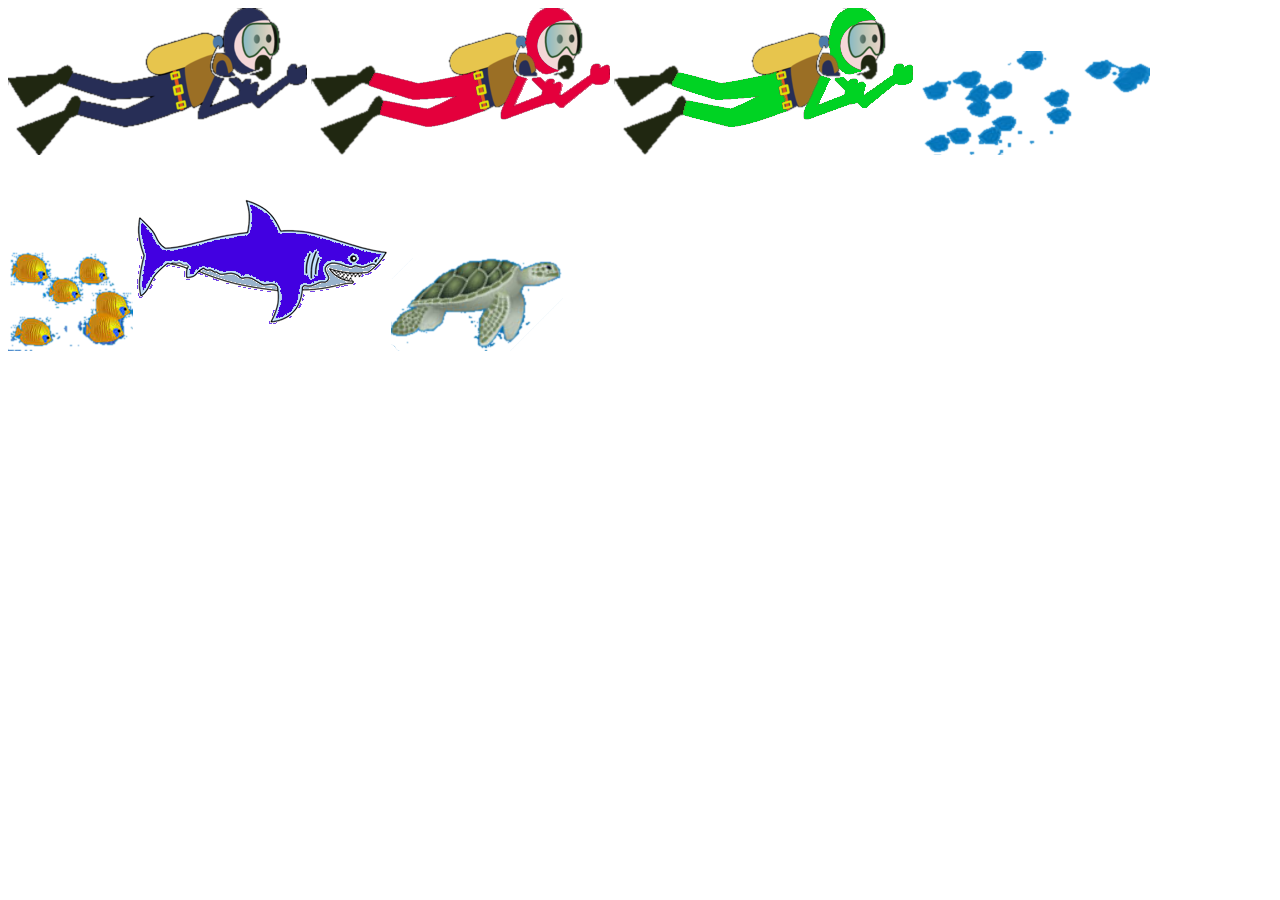
==== index.html @ 4814d962 "tao index.html" ====
<!DOCTYPE html>
<html lang="vi">
<head>
    <meta charset="UTF-8">
    <meta name="viewport" content="width=device-width, initial-scale=1.0">
    <title></title>
    <img id="men1" src="diver1.png" alt="người 1">
    <img id="men2" src="diver2.png" alt="người 2">
    <img id="men3" src="diver3.png" alt="người 3"> 
    <img id="faintSchool" src="faintSchool.png" alt="bầy cá ngất xỉu">
    <img id="goldFishSchool" src="goldFishSchool.png" alt="bầy cá vàng">
    <img id="shark" src="shark.png" alt="cá mập">
    <img id="turtle" src="turtle.png" alt="rùa">


</head>
<body>
    
</body>
</html>
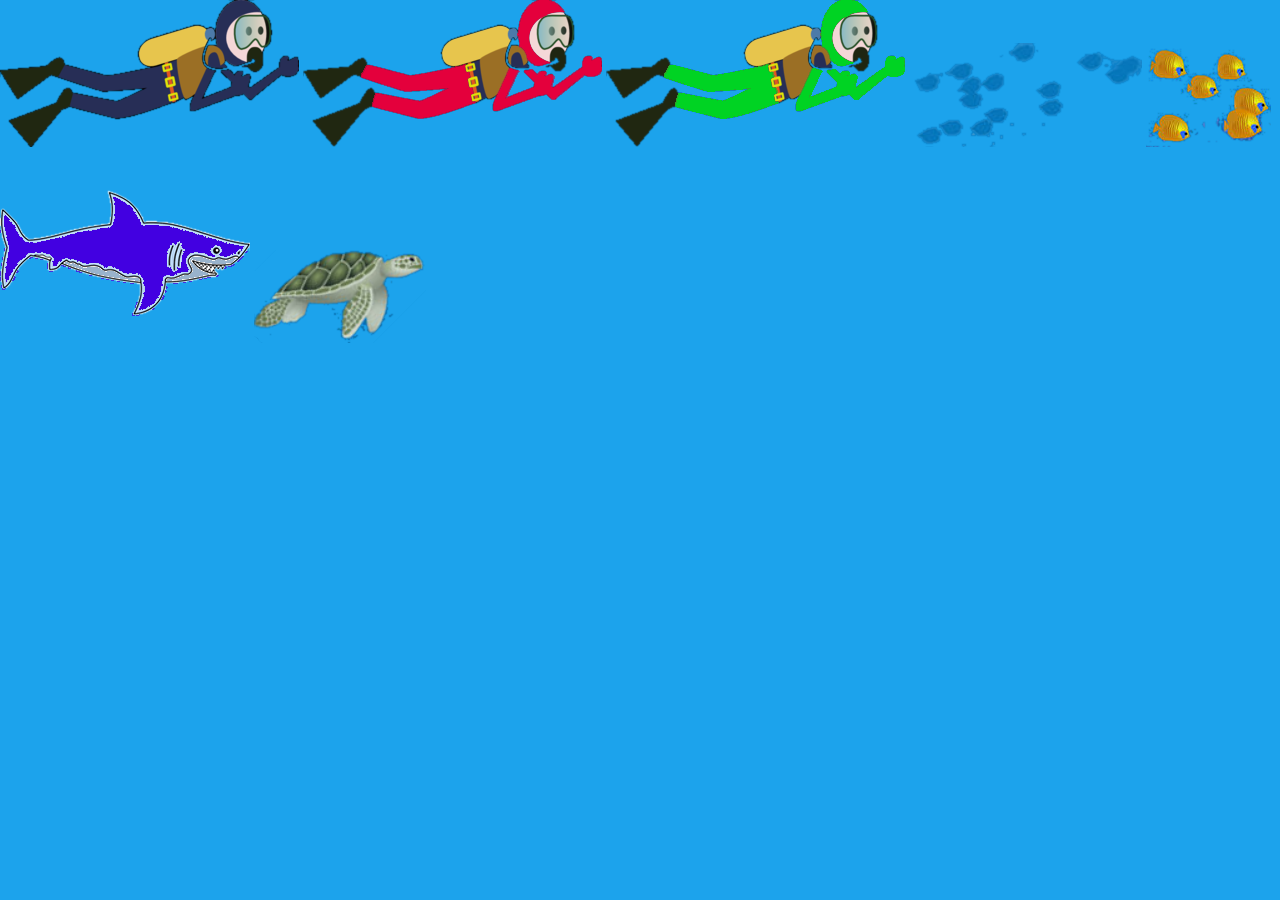
==== commit 48c7b8f4: "doi nen" ====
--- a/index.html
+++ b/index.html
@@ -4,17 +4,18 @@
     <meta charset="UTF-8">
     <meta name="viewport" content="width=device-width, initial-scale=1.0">
     <title></title>
-    <img id="men1" src="diver1.png" alt="người 1">
-    <img id="men2" src="diver2.png" alt="người 2">
-    <img id="men3" src="diver3.png" alt="người 3"> 
-    <img id="faintSchool" src="faintSchool.png" alt="bầy cá ngất xỉu">
-    <img id="goldFishSchool" src="goldFishSchool.png" alt="bầy cá vàng">
-    <img id="shark" src="shark.png" alt="cá mập">
-    <img id="turtle" src="turtle.png" alt="rùa">
-
+    <link rel="stylesheet" href="style.css">
 
 </head>
 <body>
-    
+    <div id = "hoboi">
+        <img id="men1" src="diver1.png" alt="người 1">
+        <img id="men2" src="diver2.png" alt="người 2">
+        <img id="men3" src="diver3.png" alt="người 3"> 
+        <img id="faintSchool" src="faintSchool.png" alt="bầy cá ngất xỉu">
+        <img id="goldFishSchool" src="goldFishSchool.png" alt="bầy cá vàng">
+        <img id="shark" src="shark.png" alt="cá mập">
+        <img id="turtle" src="turtle.png" alt="rùa">
+    </div>
 </body>
 </html>
--- a/style.css
+++ b/style.css
@@ -0,0 +1,8 @@
+
+html, body {
+    margin: 0;
+    padding: 0;
+    width: 100%;
+    height: 100%;
+    background-color: #1ca3ec;
+}
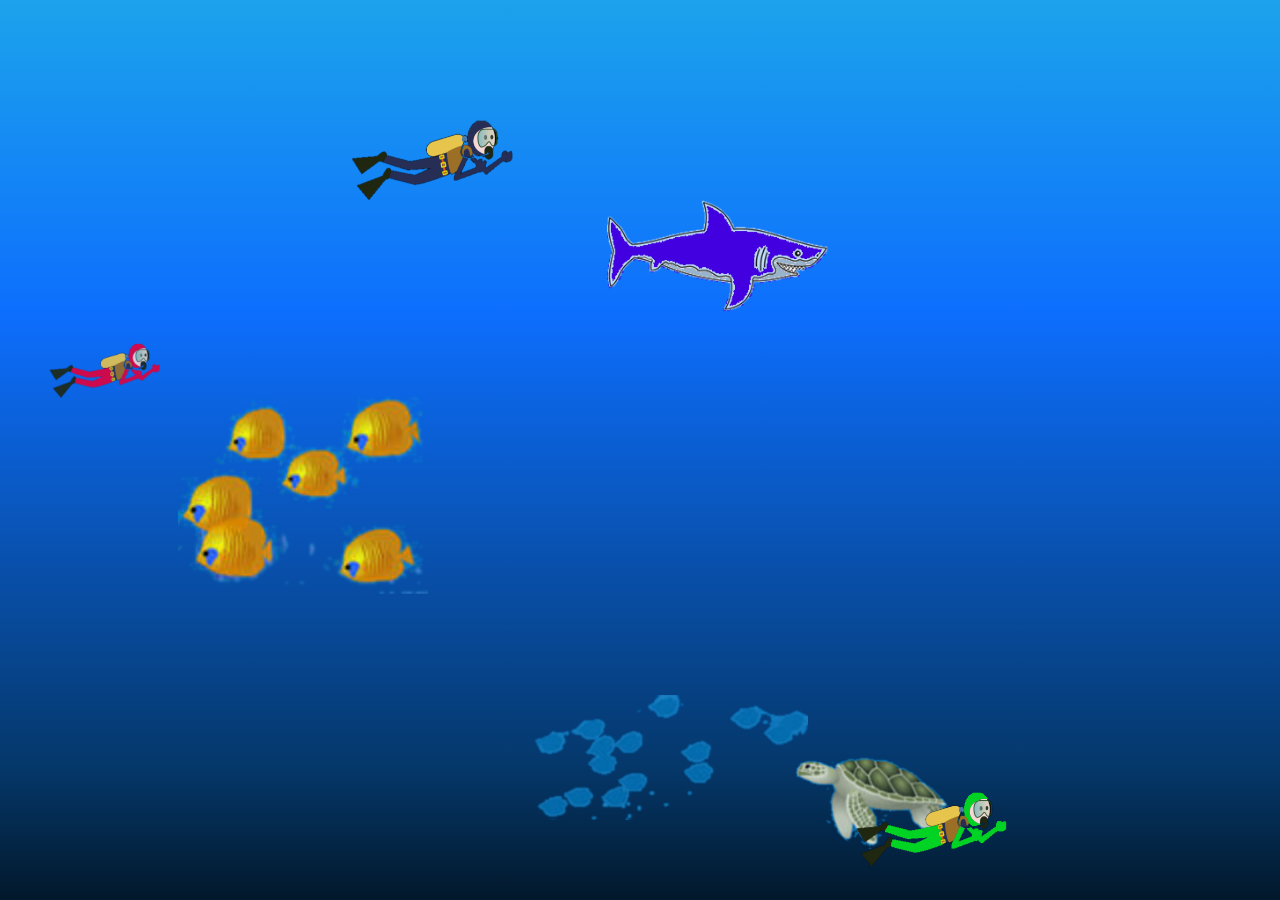
==== commit 607972ae: "hoboi" ====
--- a/index.html
+++ b/index.html
@@ -3,19 +3,20 @@
 <head>
     <meta charset="UTF-8">
     <meta name="viewport" content="width=device-width, initial-scale=1.0">
-    <title></title>
+    <title>Hồ Bơi Tự Động Quay Đầu</title>
     <link rel="stylesheet" href="style.css">
-
 </head>
 <body>
-    <div id = "hoboi">
+    <div id="hoboi">
         <img id="men1" src="diver1.png" alt="người 1">
         <img id="men2" src="diver2.png" alt="người 2">
-        <img id="men3" src="diver3.png" alt="người 3"> 
+        <img id="men3" src="diver3.png" alt="người 3">
         <img id="faintSchool" src="faintSchool.png" alt="bầy cá ngất xỉu">
         <img id="goldFishSchool" src="goldFishSchool.png" alt="bầy cá vàng">
         <img id="shark" src="shark.png" alt="cá mập">
         <img id="turtle" src="turtle.png" alt="rùa">
     </div>
+
+    <script src="script.js"></script>
 </body>
 </html>
--- a/style.css
+++ b/style.css
@@ -1,8 +1,36 @@
+* {
+    box-sizing: border-box;
+}
 
 html, body {
     margin: 0;
     padding: 0;
     width: 100%;
     height: 100%;
-    background-color: #1ca3ec;
-}+    overflow: hidden;
+}
+
+#hoboi {
+    position: relative;
+    width: 100vw;
+    height: 100vh;
+    background: linear-gradient(180deg, #1ca3ec 0%, #0d6efd 35%, #05386b 85%, #02182b 100%);
+    overflow: hidden;
+}
+
+#hoboi img {
+    position: absolute;
+    top: 0;
+    left: 0;
+    user-select: none;
+    will-change: transform;
+}
+
+
+#shark { width: 220px; z-index: 3; }
+#turtle { width: 170px; z-index: 3; }
+#faintSchool { width: 280px; opacity: 0.85; z-index: 2; }
+#goldFishSchool { width: 250px; z-index: 3; }
+#men1 { width: 160px; z-index: 4; }
+#men2 { width: 110px; opacity: 0.9; z-index: 2; }
+#men3 { width: 150px; z-index: 4; }
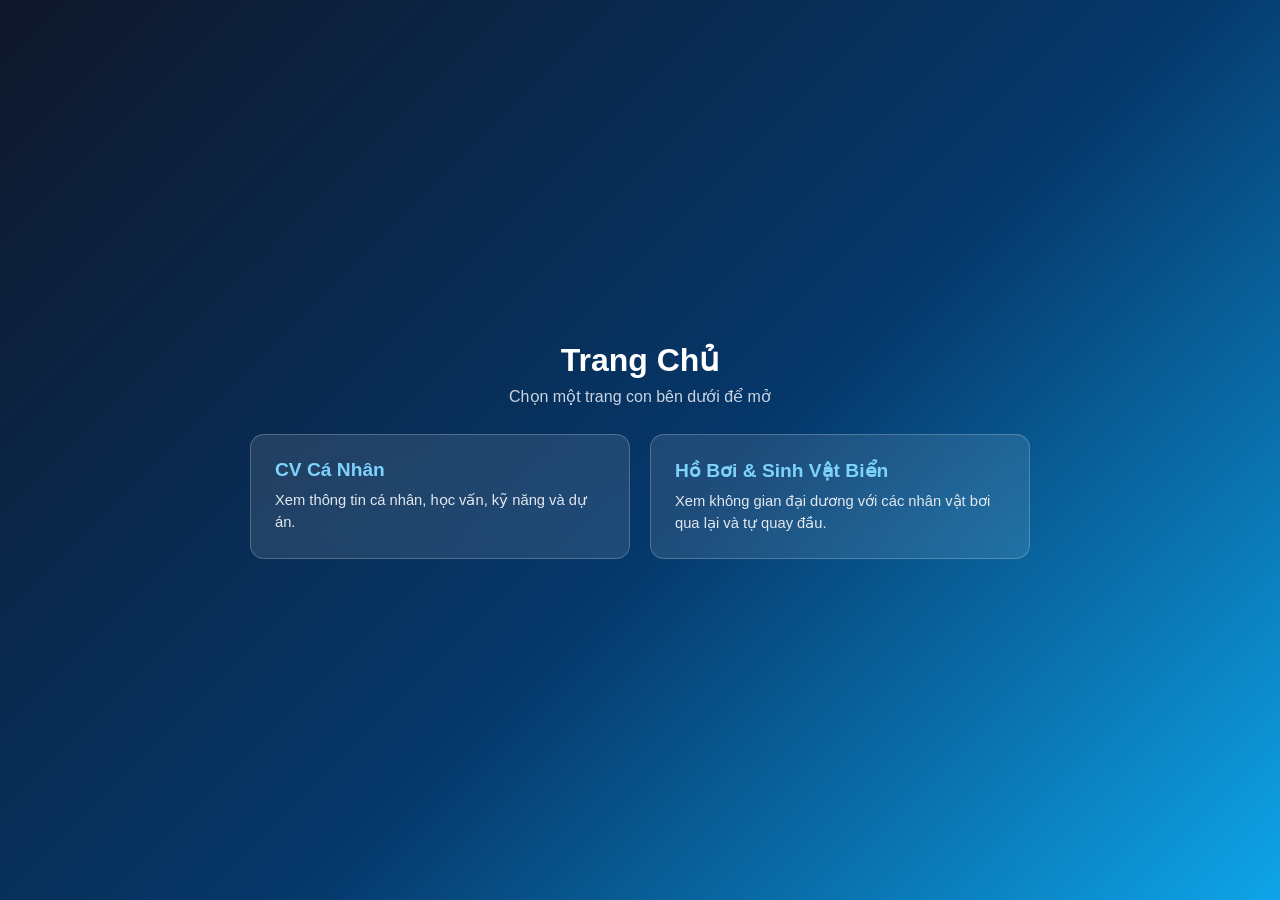
==== commit c07e951f: "trang chu" ====
--- a/index.html
+++ b/index.html
@@ -3,20 +3,103 @@
 <head>
     <meta charset="UTF-8">
     <meta name="viewport" content="width=device-width, initial-scale=1.0">
-    <title>Hồ Bơi Tự Động Quay Đầu</title>
-    <link rel="stylesheet" href="style.css">
+    <title>Trang Chủ - Danh Sách Trang Con</title>
+    <style>
+        * {
+            box-sizing: border-box;
+            margin: 0;
+            padding: 0;
+        }
+
+        body {
+            font-family: "Segoe UI", Roboto, Helvetica, Arial, sans-serif;
+            min-height: 100vh;
+            background: linear-gradient(135deg, #0f172a 0%, #05386b 55%, #0ea5e9 100%);
+            color: #ffffff;
+            display: flex;
+            flex-direction: column;
+            align-items: center;
+            justify-content: center;
+            padding: 32px 16px;
+        }
+
+        .home-wrapper {
+            width: 100%;
+            max-width: 780px;
+        }
+
+        .home-header {
+            text-align: center;
+            margin-bottom: 28px;
+        }
+
+        .home-header h1 {
+            font-size: 2rem;
+            margin-bottom: 8px;
+        }
+
+        .home-header p {
+            color: #cbd5e1;
+            font-size: 1rem;
+        }
+
+        .page-links {
+            display: grid;
+            grid-template-columns: repeat(auto-fit, minmax(240px, 1fr));
+            gap: 20px;
+        }
+
+        .page-card {
+            display: block;
+            text-decoration: none;
+            color: #ffffff;
+            background: rgba(255, 255, 255, 0.1);
+            backdrop-filter: blur(10px);
+            border: 1px solid rgba(255, 255, 255, 0.22);
+            border-radius: 14px;
+            padding: 24px;
+            transition: transform 0.2s ease, background 0.2s ease, border-color 0.2s ease;
+        }
+
+        .page-card:hover {
+            transform: translateY(-4px);
+            background: rgba(255, 255, 255, 0.18);
+            border-color: #38bdf8;
+        }
+
+        .page-card h2 {
+            font-size: 1.2rem;
+            margin-bottom: 8px;
+            color: #7dd3fc;
+        }
+
+        .page-card p {
+            font-size: 0.92rem;
+            color: #e2e8f0;
+            line-height: 1.5;
+        }
+    </style>
 </head>
 <body>
-    <div id="hoboi">
-        <img id="men1" src="diver1.png" alt="người 1">
-        <img id="men2" src="diver2.png" alt="người 2">
-        <img id="men3" src="diver3.png" alt="người 3">
-        <img id="faintSchool" src="faintSchool.png" alt="bầy cá ngất xỉu">
-        <img id="goldFishSchool" src="goldFishSchool.png" alt="bầy cá vàng">
-        <img id="shark" src="shark.png" alt="cá mập">
-        <img id="turtle" src="turtle.png" alt="rùa">
+    <div class="home-wrapper">
+        <header class="home-header">
+            <h1>Trang Chủ</h1>
+            <p>Chọn một trang con bên dưới để mở</p>
+        </header>
+
+        <nav class="page-links" aria-label="Danh sách trang con">
+            <!-- Link tới trang con 1: CV -->
+            <a href="pages/cv.html" class="page-card">
+                <h2>CV Cá Nhân</h2>
+                <p>Xem thông tin cá nhân, học vấn, kỹ năng và dự án.</p>
+            </a>
+
+            <!-- Link tới trang con 2: Hồ bơi -->
+            <a href="pages/hoboi.html" class="page-card">
+                <h2>Hồ Bơi & Sinh Vật Biển</h2>
+                <p>Xem không gian đại dương với các nhân vật bơi qua lại và tự quay đầu.</p>
+            </a>
+        </nav>
     </div>
-
-    <script src="script.js"></script>
 </body>
 </html>
